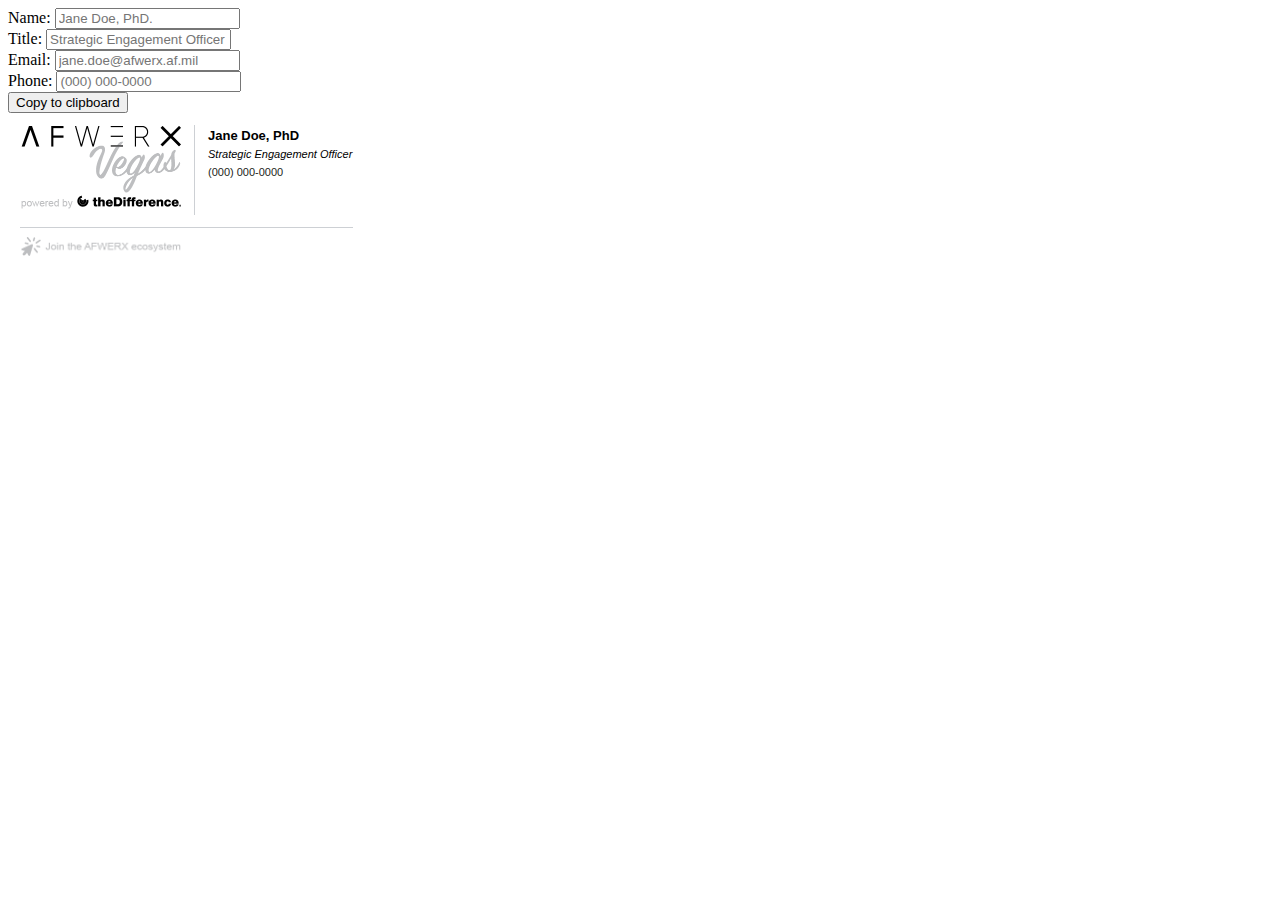
==== alpha/index.html @ 430deac9 "html updated" ====
<!doctype html>
<html class="no-js" lang="">
    <head>
        <meta charset="utf-8">
        <meta http-equiv="x-ua-compatible" content="ie=edge">
        <title>Signature Alpha</title>
        <meta name="description" content="">
        <meta name="viewport" content="width=device-width, initial-scale=1">

        <link rel="manifest" href="site.webmanifest">
        <link rel="apple-touch-icon" href="icon.png">
        <!-- Place favicon.ico in the root directory -->
        <link rel="stylesheet" href="css/style.css">
    </head>
    <body>
        <!--[if lte IE 9]>
            <p class="browserupgrade">You are using an <strong>outdated</strong> browser. Please <a href="https://browsehappy.com/">upgrade your browser</a> to improve your experience and security.</p>
        <![endif]-->

        <!-- Add your site or application content here -->
        <section class="input-form">
        	<form>
        		<label for="name">Name:</label> 
        		<input name="name" type="text" placeholder="Jane Doe, PhD." id="name-input" onInput="populate(this.id, 'name');"><br>
        		<label for="title">Title:</label>
        		<input name="title" type="text" placeholder="Strategic Engagement Officer" id="title-input" onInput="populate(this.id, 'title');"><br>
        		<label for="email">Email:</label>
				<input name="email" type="text" placeholder="jane.doe@afwerx.af.mil" id="email-input" onInput="populate(this.id, 'email');"><br>
				<label for="phone">Phone:</label>
        		<input name="phone" type="text" placeholder="(000) 000-0000" id="phone-input" onInput="populate(this.id, 'phone');"><br>
        		<button type="button" onclick="copy()">Copy to clipboard</button>
        	</form>
        	<div class="clearfix"></div>
        </section>
        
        <section class="preview">
        	<!-- begin signature -->
        	<table style="font-family:Roboto, Arial, san-serif;" id="signature" cellspacing="12" >
				<tbody>
					<tr>
						<td align="left" style=" border-right:1px solid rgb(205,208,212)" >
								<img src="../img/AFWERX-alpha.png" width="160" style="padding-right:12px;">
							</a>
						</td>
						<td align="left" valign="top">
							<span style="font-size:13px;font-weight:bold;line-height:14px" id="name">Jane Doe, PhD</span><br/>
							<span style="font-size:11px;line-height:14px">
								<span id="title"><i>Strategic Engagement Officer</i></span><br/>
								<a href="tel:(000) 000-0000" id="phone" style="text-decoration-line:none;color:rgb(35,31,32)">(000) 000-0000</a>
							</span>
						</td>
					</tr>

					<tr> 
						<td colspan="2" style="border-top:1px solid rgb(205,208,212);">
							<span>
								<a href="https://www.afwerx.af.mil/vegas-hub.html" target="_blank">
								<img src="../img/AFWERX-join.png" width="160" style="padding-top: 8px;"/>
								</a>
							</span>
						</td>
					</tr>
				</tbody>
			</table>
			<!-- end signature -->
        </section>
        <script src="../js/main.js"></script>
    </body>
</html>
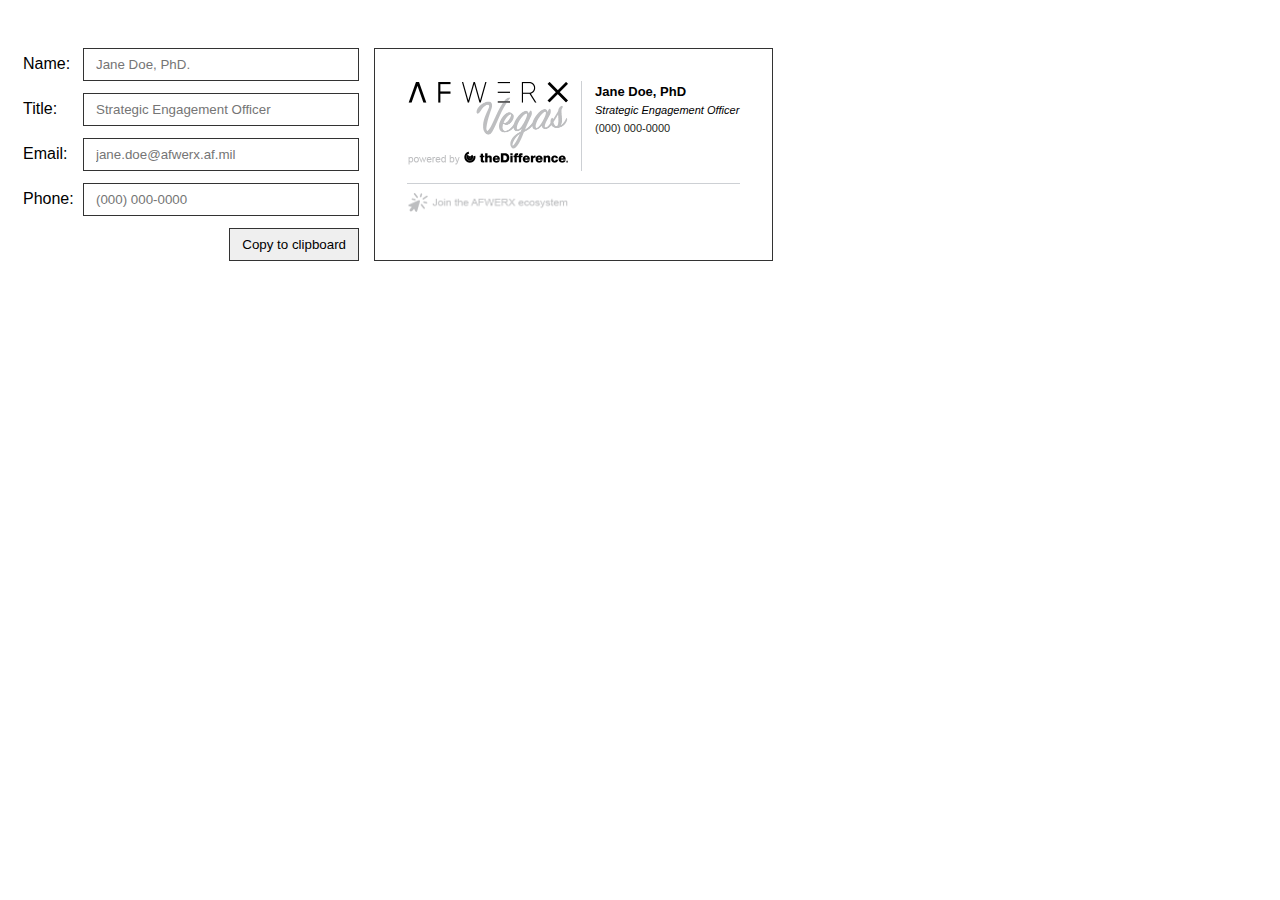
==== commit 31185c12: "fixed css link" ====
--- a/alpha/index.html
+++ b/alpha/index.html
@@ -10,7 +10,7 @@
         <link rel="manifest" href="site.webmanifest">
         <link rel="apple-touch-icon" href="icon.png">
         <!-- Place favicon.ico in the root directory -->
-        <link rel="stylesheet" href="css/style.css">
+        <link rel="stylesheet" href="../css/style.css">
     </head>
     <body>
         <!--[if lte IE 9]>
--- a/css/style.css
+++ b/css/style.css
@@ -0,0 +1,79 @@
+body {
+	display: flex;
+	flex
+}
+
+
+
+.input-form {
+	margin:40px 15px 0 15px;
+	font-family: sans-serif;
+}
+
+.preview {
+	padding:20px;
+	margin-top: 40px;
+	border: 1px solid #333;
+	display: inline-block;
+}
+
+form input {
+	margin-bottom: 12px;
+	padding:8px 12px;
+	float: left;
+	width: 250px;
+	border: 1px solid #333;
+	box-shadow: none;
+	transition: box-shadow ease .1s;
+	outline:none;
+}
+
+form input:focus, form input:hover {
+	box-shadow: 1px 1px 1px rgba(0,0,0,.2);
+	transition: box-shadow ease .1s;
+}
+
+form label {
+	float: left;
+	width:60px;
+	padding-top:7px;
+}
+
+form br {
+	clear: both;
+}
+
+form button {
+	margin-left: 60px;
+	padding:8px 12px;
+	border-radius: 0;
+	border-image: none;
+	outline:none;
+	border: 1px solid #333;
+	box-shadow: none;
+	transition: box-shadow ease .1s;
+	float: right;
+}
+
+.clearfix {
+	content: " ";
+	clear: both;
+	display: block;
+}
+
+form button:hover {
+	box-shadow: 1px 1px 1px rgba(0,0,0,.2);
+	transition: box-shadow ease .1s;
+}
+
+@media (max-width: 777px) {
+	body {
+		display: initial;
+	}
+	form button {
+		float: left;
+	}
+	.preview {
+		margin:40px 15px 15px 15px;
+	}
+}
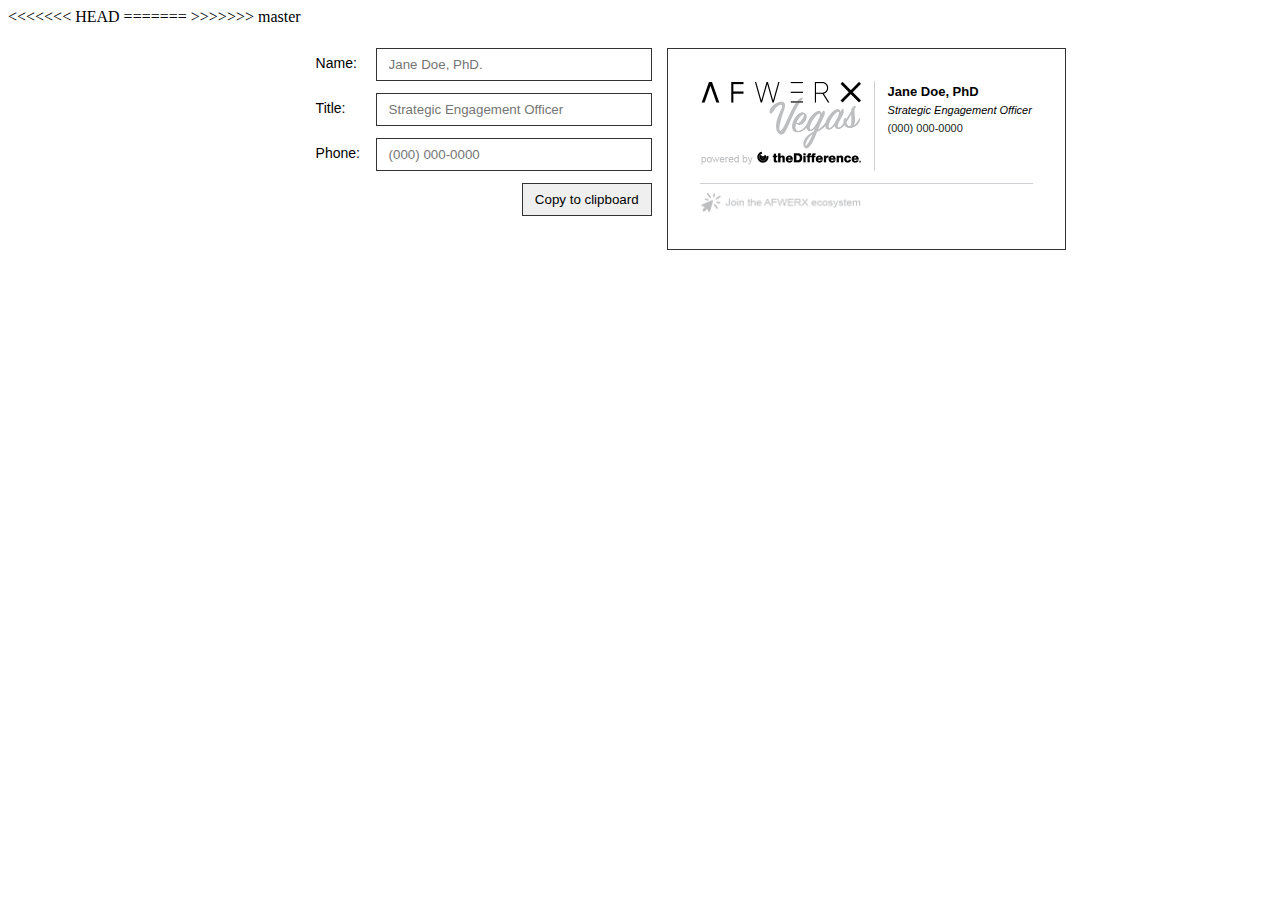
==== commit 0ac6f1d5: "small updates" ====
--- a/alpha/index.html
+++ b/alpha/index.html
@@ -6,11 +6,15 @@
         <title>Signature Alpha</title>
         <meta name="description" content="">
         <meta name="viewport" content="width=device-width, initial-scale=1">
+<<<<<<< HEAD
+        <link rel="stylesheet" href="css/style.css">
+=======
 
         <link rel="manifest" href="site.webmanifest">
         <link rel="apple-touch-icon" href="icon.png">
         <!-- Place favicon.ico in the root directory -->
         <link rel="stylesheet" href="../css/style.css">
+>>>>>>> master
     </head>
     <body>
         <!--[if lte IE 9]>
@@ -24,8 +28,8 @@
         		<input name="name" type="text" placeholder="Jane Doe, PhD." id="name-input" onInput="populate(this.id, 'name');"><br>
         		<label for="title">Title:</label>
         		<input name="title" type="text" placeholder="Strategic Engagement Officer" id="title-input" onInput="populate(this.id, 'title');"><br>
-        		<label for="email">Email:</label>
-				<input name="email" type="text" placeholder="jane.doe@afwerx.af.mil" id="email-input" onInput="populate(this.id, 'email');"><br>
+        		<!-- <label for="email">Email:</label>
+				<input name="email" type="text" placeholder="jane.doe@afwerx.af.mil" id="email-input" onInput="populate(this.id, 'email');"><br> -->
 				<label for="phone">Phone:</label>
         		<input name="phone" type="text" placeholder="(000) 000-0000" id="phone-input" onInput="populate(this.id, 'phone');"><br>
         		<button type="button" onclick="copy()">Copy to clipboard</button>
--- a/css/style.css
+++ b/css/style.css
@@ -3,16 +3,16 @@
 	flex
 }
 
-
-
 .input-form {
 	margin:40px 15px 0 15px;
 	font-family: sans-serif;
+	min-width: 336px;
 }
 
 .preview {
 	padding:20px;
 	margin-top: 40px;
+	margin-right: 15px;
 	border: 1px solid #333;
 	display: inline-block;
 }
@@ -37,6 +37,7 @@
 	float: left;
 	width:60px;
 	padding-top:7px;
+	font-size: 14px;
 }
 
 form br {
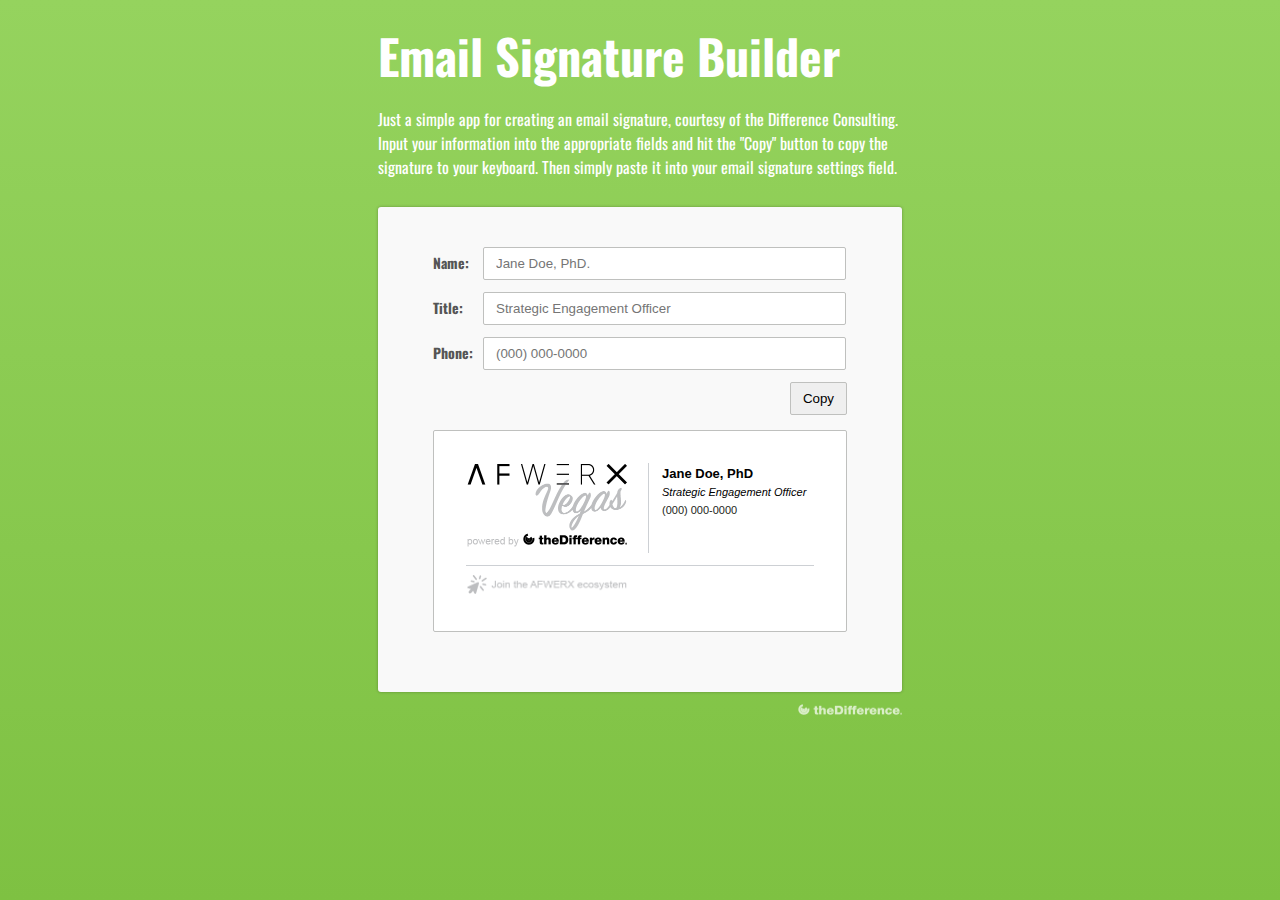
==== commit 98d5027b: "re-themed the app" ====
--- a/alpha/index.html
+++ b/alpha/index.html
@@ -6,68 +6,70 @@
         <title>Signature Alpha</title>
         <meta name="description" content="">
         <meta name="viewport" content="width=device-width, initial-scale=1">
-<<<<<<< HEAD
-        <link rel="stylesheet" href="css/style.css">
-=======
-
-        <link rel="manifest" href="site.webmanifest">
-        <link rel="apple-touch-icon" href="icon.png">
-        <!-- Place favicon.ico in the root directory -->
         <link rel="stylesheet" href="../css/style.css">
->>>>>>> master
+        <link href="https://fonts.googleapis.com/css?family=Oswald:300,700&display=swap" rel="stylesheet">
     </head>
     <body>
         <!--[if lte IE 9]>
             <p class="browserupgrade">You are using an <strong>outdated</strong> browser. Please <a href="https://browsehappy.com/">upgrade your browser</a> to improve your experience and security.</p>
         <![endif]-->
+        <div class="wrapper">
+            <div class="top-text">
+                <h1>Email Signature Builder</h1>
+                <p>
+                    Just a simple app for creating an email signature, courtesy of the Difference Consulting. Input your information into the appropriate fields and hit the "Copy" button to copy the signature to your keyboard. Then simply paste it into your email signature settings field.
+                </p>
+            </div>
+            <div class="white-box">
+                <section class="input-form">
+                	<form>
+                		<label for="name">Name:</label> 
+                		<input name="name" type="text" placeholder="Jane Doe, PhD." id="name-input" onInput="populate(this.id, 'name');"><br>
+                		<label for="title">Title:</label>
+                		<input name="title" type="text" placeholder="Strategic Engagement Officer" id="title-input" onInput="populate(this.id, 'title');"><br>
+                		<!-- <label for="email">Email:</label>
+        				<input name="email" type="text" placeholder="jane.doe@afwerx.af.mil" id="email-input" onInput="populate(this.id, 'email');"><br> -->
+        				<label for="phone">Phone:</label>
+                		<input name="phone" type="text" placeholder="(000) 000-0000" id="phone-input" onInput="populate(this.id, 'phone');"><br>
+                		<button type="button" onclick="copy()">Copy</button>
+                	</form>
+                	<div class="clearfix"></div>
+                </section>
+                
+                <section class="preview">
+                	<!-- begin signature -->
+                	<table style="font-family:Roboto, Arial, san-serif;" id="signature" cellspacing="12" width="372">
+        				<tbody>
+        					<tr>
+        						<td align="left" style=" border-right:1px solid rgb(205,208,212)" >
+        								<img src="../img/AFWERX-alpha.png" width="160" style="padding-right:12px;">
+        							</a>
+        						</td>
+        						<td align="left" valign="top">
+        							<span style="font-size:13px;font-weight:bold;line-height:14px" id="name">Jane Doe, PhD</span><br/>
+        							<span style="font-size:11px;line-height:14px">
+        								<span id="title"><i>Strategic Engagement Officer</i></span><br/>
+        								<a href="tel:(000) 000-0000" id="phone" style="text-decoration-line:none;color:rgb(35,31,32)">(000) 000-0000</a>
+        							</span>
+        						</td>
+        					</tr>
 
-        <!-- Add your site or application content here -->
-        <section class="input-form">
-        	<form>
-        		<label for="name">Name:</label> 
-        		<input name="name" type="text" placeholder="Jane Doe, PhD." id="name-input" onInput="populate(this.id, 'name');"><br>
-        		<label for="title">Title:</label>
-        		<input name="title" type="text" placeholder="Strategic Engagement Officer" id="title-input" onInput="populate(this.id, 'title');"><br>
-        		<!-- <label for="email">Email:</label>
-				<input name="email" type="text" placeholder="jane.doe@afwerx.af.mil" id="email-input" onInput="populate(this.id, 'email');"><br> -->
-				<label for="phone">Phone:</label>
-        		<input name="phone" type="text" placeholder="(000) 000-0000" id="phone-input" onInput="populate(this.id, 'phone');"><br>
-        		<button type="button" onclick="copy()">Copy to clipboard</button>
-        	</form>
-        	<div class="clearfix"></div>
-        </section>
-        
-        <section class="preview">
-        	<!-- begin signature -->
-        	<table style="font-family:Roboto, Arial, san-serif;" id="signature" cellspacing="12" >
-				<tbody>
-					<tr>
-						<td align="left" style=" border-right:1px solid rgb(205,208,212)" >
-								<img src="../img/AFWERX-alpha.png" width="160" style="padding-right:12px;">
-							</a>
-						</td>
-						<td align="left" valign="top">
-							<span style="font-size:13px;font-weight:bold;line-height:14px" id="name">Jane Doe, PhD</span><br/>
-							<span style="font-size:11px;line-height:14px">
-								<span id="title"><i>Strategic Engagement Officer</i></span><br/>
-								<a href="tel:(000) 000-0000" id="phone" style="text-decoration-line:none;color:rgb(35,31,32)">(000) 000-0000</a>
-							</span>
-						</td>
-					</tr>
-
-					<tr> 
-						<td colspan="2" style="border-top:1px solid rgb(205,208,212);">
-							<span>
-								<a href="https://www.afwerx.af.mil/vegas-hub.html" target="_blank">
-								<img src="../img/AFWERX-join.png" width="160" style="padding-top: 8px;"/>
-								</a>
-							</span>
-						</td>
-					</tr>
-				</tbody>
-			</table>
-			<!-- end signature -->
-        </section>
+        					<tr> 
+        						<td colspan="2" style="border-top:1px solid rgb(205,208,212);">
+        							<span>
+        								<a href="https://www.afwerx.af.mil/vegas-hub.html" target="_blank">
+        								<img src="../img/AFWERX-join.png" width="160" style="padding-top: 8px;"/>
+        								</a>
+        							</span>
+        						</td>
+        					</tr>
+        				</tbody>
+        			</table>
+        			<!-- end signature -->
+                </section>
+            </div> <!-- end white box -->
+            <img src="../img/theDifference-footer.png" class="footer-img">
+        </div> <!-- end wrapper -->
         <script src="../js/main.js"></script>
     </body>
 </html>--- a/css/style.css
+++ b/css/style.css
@@ -1,31 +1,67 @@
+html {
+	height:100%;
+}
+
 body {
-	display: flex;
-	flex
+	font-family: 'Oswald', sans-serif;
+	background-color:#7ec142; /* Old browsers */
+	background: -moz-linear-gradient(top, #95d35e 0%, #7ec142 100%); /* FF3.6-15 */
+	background: -webkit-linear-gradient(top, #95d35e 0%,#7ec142 100%); /* Chrome10-25,Safari5.1-6 */
+	background: linear-gradient(to bottom, #95d35e 0%,#7ec142 100%); /* W3C, IE10+, FF16+, Chrome26+, Opera12+, Safari7+ */
+}
+
+h1 {
+	font-size: 48px;
+	margin: 0;
+}
+
+.wrapper {
+	margin:0 auto;
+	margin-top: 20px;
+	display:table;
+	position: relative;
+}
+
+.top-text {
+	display:table-caption;
+	color:#ffffff;
+	padding-bottom: 12px;
+}
+
+.white-box {
+	background-color: #f9f9f9;
+	padding:40px;
+	border-radius: 3px;
+	box-shadow: 0 0 3px rgba(0,0,0,.3);
+	display:table-cell;
 }
 
 .input-form {
-	margin:40px 15px 0 15px;
+	margin:0px 15px 0 15px;
 	font-family: sans-serif;
 	min-width: 336px;
+	font-family: 'Oswald', sans-serif;
 }
 
 .preview {
+	background-color: #ffffff;
 	padding:20px;
-	margin-top: 40px;
-	margin-right: 15px;
-	border: 1px solid #333;
+	margin:15px;
+	border: 1px solid #bfc0be;
 	display: inline-block;
+	border-radius: 2px;
 }
 
 form input {
 	margin-bottom: 12px;
 	padding:8px 12px;
 	float: left;
-	width: 250px;
-	border: 1px solid #333;
+	width: calc(100% - 77px);
+	border: 1px solid #bfc0be;
 	box-shadow: none;
 	transition: box-shadow ease .1s;
 	outline:none;
+	border-radius: 2px;
 }
 
 form input:focus, form input:hover {
@@ -34,9 +70,11 @@
 }
 
 form label {
+	font-weight: bold;
+	color:#555;
 	float: left;
-	width:60px;
-	padding-top:7px;
+	width:50px;
+	padding-top:5px;
 	font-size: 14px;
 }
 
@@ -47,10 +85,10 @@
 form button {
 	margin-left: 60px;
 	padding:8px 12px;
-	border-radius: 0;
+	border-radius: 2px;
 	border-image: none;
 	outline:none;
-	border: 1px solid #333;
+	border: 1px solid #bfc0be;
 	box-shadow: none;
 	transition: box-shadow ease .1s;
 	float: right;
@@ -67,14 +105,16 @@
 	transition: box-shadow ease .1s;
 }
 
-@media (max-width: 777px) {
-	body {
-		display: initial;
-	}
-	form button {
-		float: left;
-	}
-	.preview {
-		margin:40px 15px 15px 15px;
-	}
+.footer-img {
+    position: absolute;
+    bottom: -23px;
+    right: 0;
+    width: 104px;
+    opacity: .7;
+    transition: all ease 1s;
 }
+
+.footer-img:hover {
+	opacity: 1;
+    transition: all ease 1s;
+}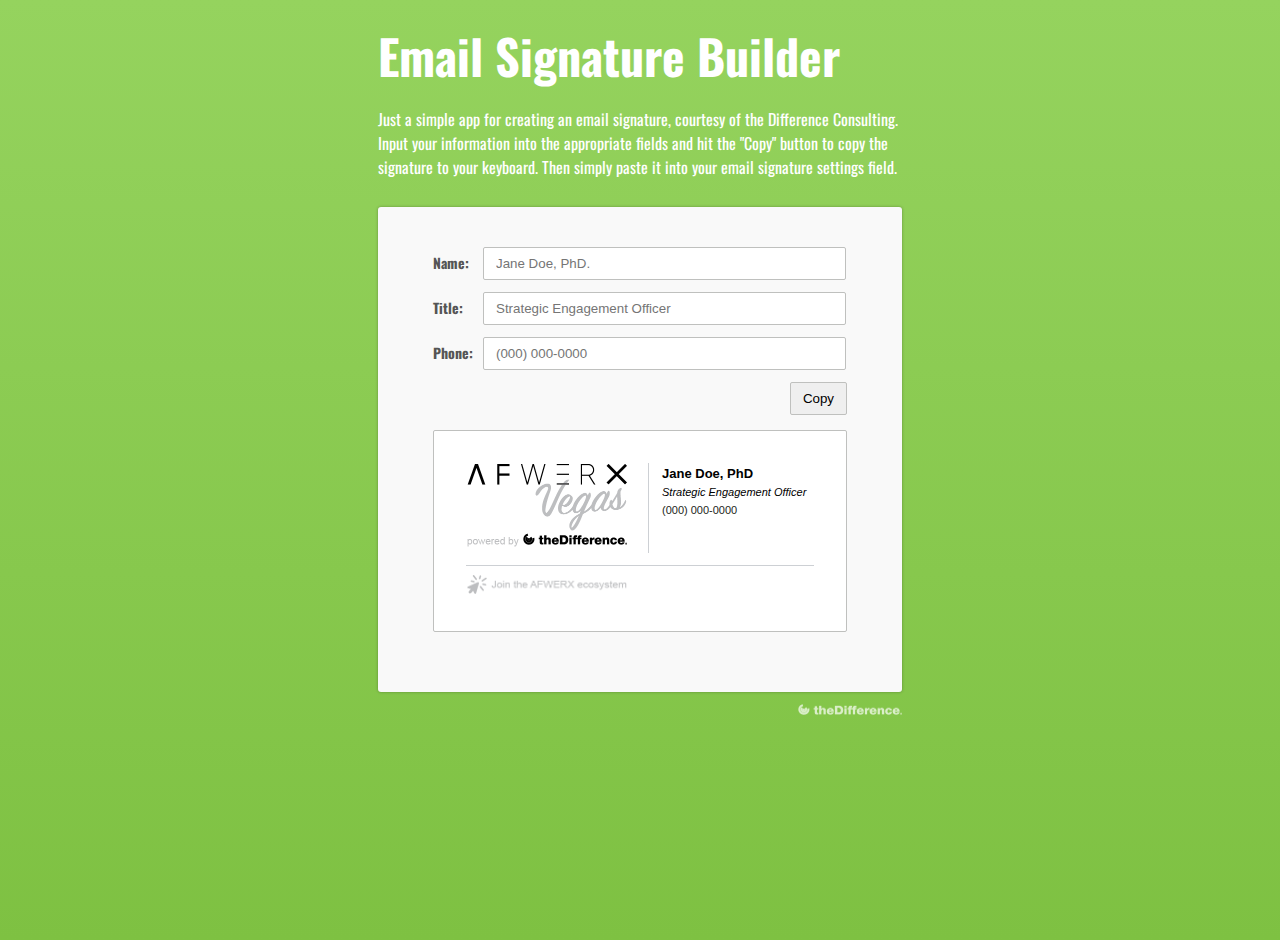
==== commit b795626b: "added favicon" ====
--- a/alpha/index.html
+++ b/alpha/index.html
@@ -8,6 +8,7 @@
         <meta name="viewport" content="width=device-width, initial-scale=1">
         <link rel="stylesheet" href="../css/style.css">
         <link href="https://fonts.googleapis.com/css?family=Oswald:300,700&display=swap" rel="stylesheet">
+        <link href="../img/favicon.ico" rel="shortcut icon" type="image/vnd.microsoft.icon">
     </head>
     <body>
         <!--[if lte IE 9]>
--- a/css/style.css
+++ b/css/style.css
@@ -1,5 +1,6 @@
 html {
 	height:100%;
+	padding-bottom: 40px;
 }
 
 body {
